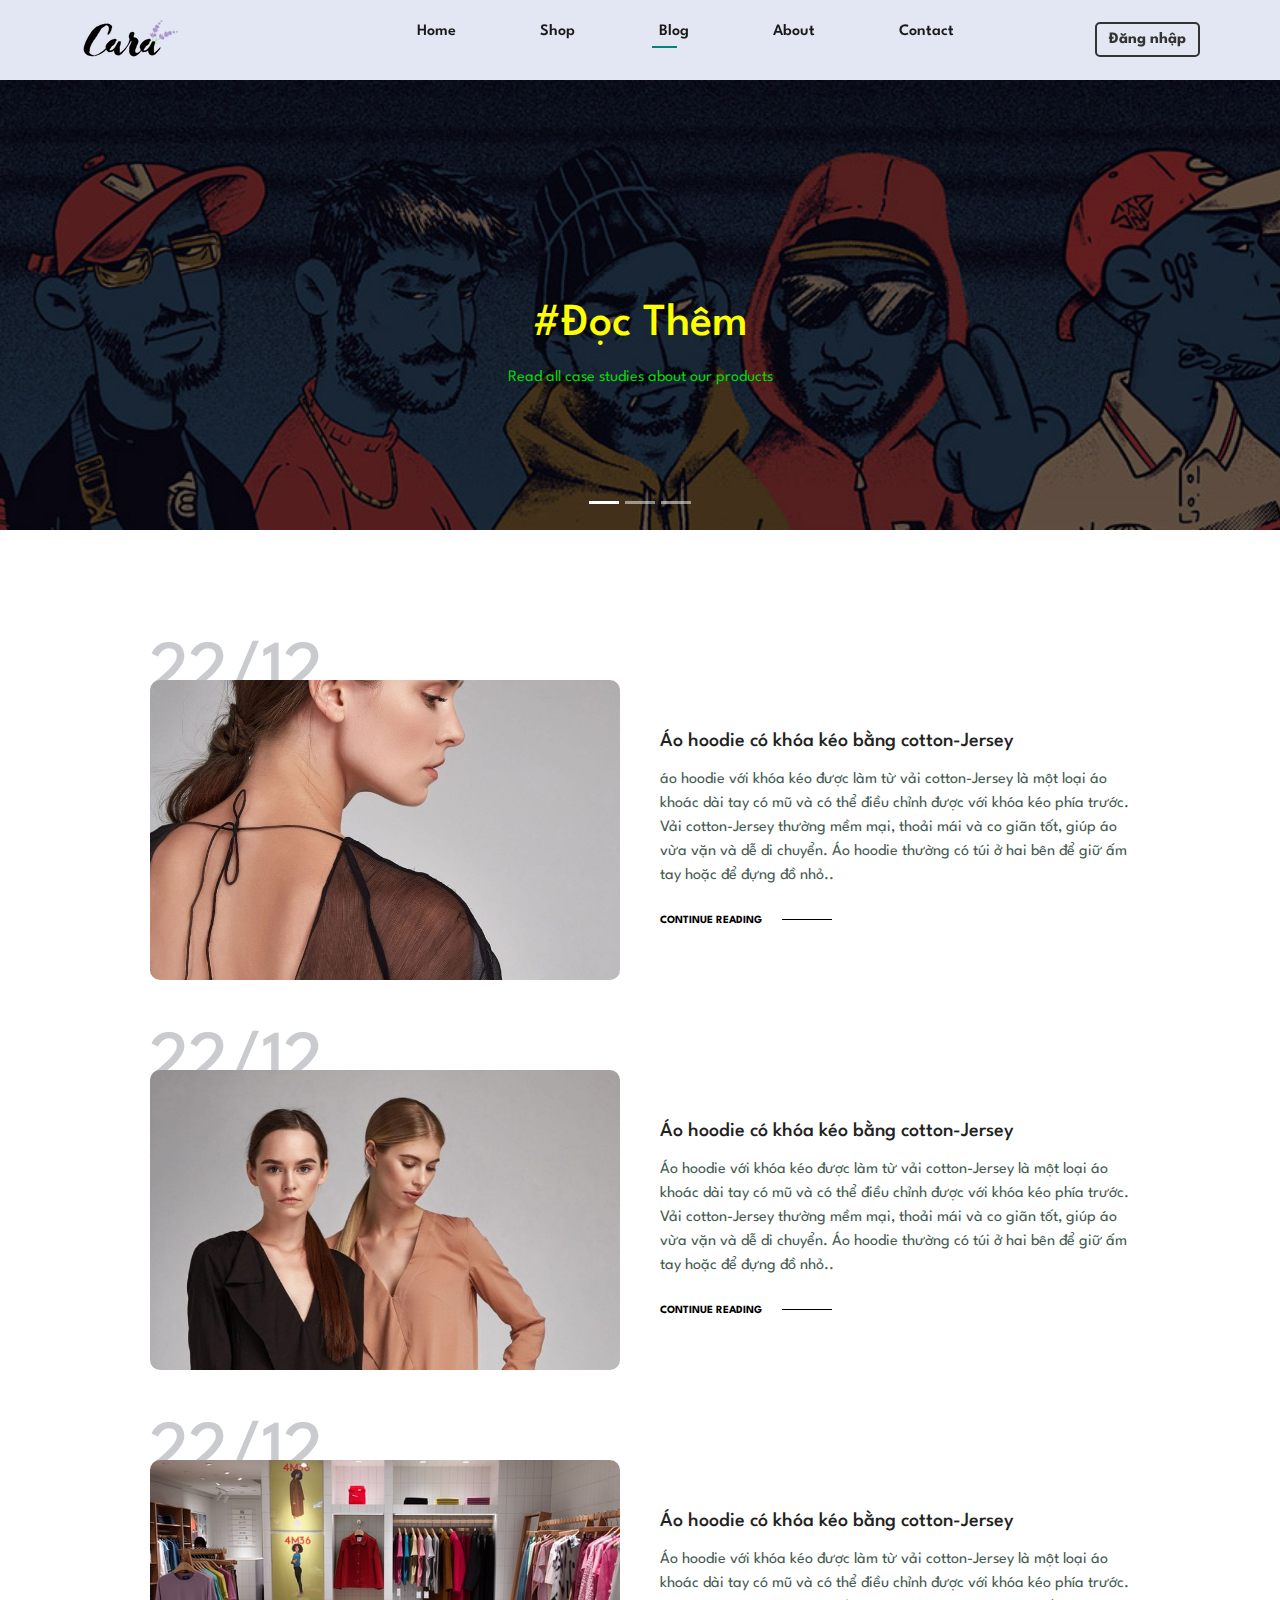
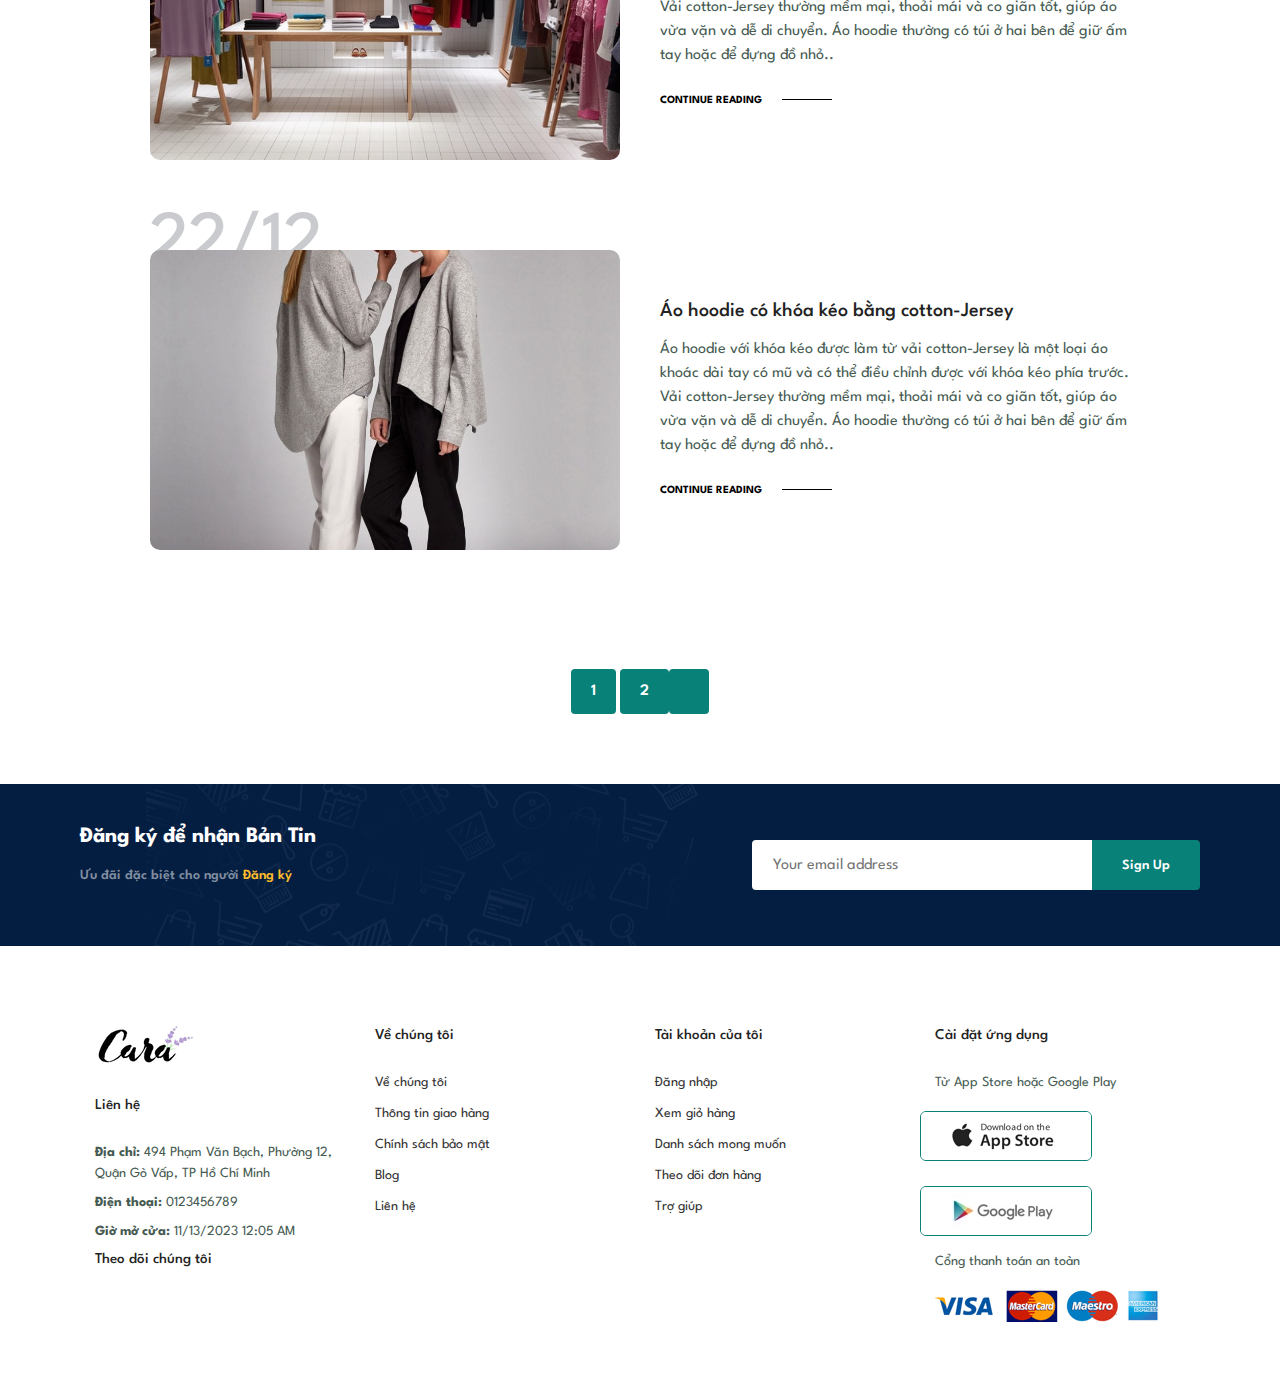
==== Build-and-Deploy-Ecommerce-Website-main/blog.html @ fd0916c1 "update" ====
<!DOCTYPE html>
<html lang="en">

<head>
    <meta charset="UTF-8">
    <meta http-equiv="X-UA-Compatible" content="IE=edge">
    <meta name="viewport" content="width=device-width, initial-scale=1.0">
    <title>My Project</title>
    <link rel="stylesheet" href="https://cdnjs.cloudflare.com/ajax/libs/font-awesome/6.4.2/css/all.min.css"
        integrity="sha512-z3gLpd7yknf1YoNbCzqRKc4qyor8gaKU1qmn+CShxbuBusANI9QpRohGBreCFkKxLhei6S9CQXFEbbKuqLg0DA=="
        crossorigin="anonymous" referrerpolicy="no-referrer" />
    <link rel="stylesheet" href="https://stackpath.bootstrapcdn.com/bootstrap/4.3.1/css/bootstrap.min.css"
        integrity="sha384-ggOyR0iXCbMQv3Xipma34MD+dH/1fQ784/j6cY/iJTQUOhcWr7x9JvoRxT2MZw1T" crossorigin="anonymous">
    <link rel="stylesheet" href="style.css">
</head>

<body>

    <section id="header">
        <a href="#"><img src="./img/logo.png" alt=""></a>

        <div id="navbar">
            <ul>
                <li><a href="index.html">Home</a></li>
                <li><a href="shop.html">Shop</a></li>
                <li><a class="active" href="blog.html">Blog</a></li>
                <li><a href="about.html">About</a></li>
                <li><a href="contact.html">Contact</a></li>
                <li><a href="cart.html"><i class="fa-solid fa-cart-shopping"></i></a></li>
            </ul>
            <div class="user-section">
                <a href="login.html" id="login-btn">Đăng nhập</a>
            </div>
        </div>
    </section>

    <!-- <section id="page-header" class="blog-header">
      
        <h2>#Readmore</h2>
     
        <p>Read all case studies about our products</p>
       
    </section> -->

    <div id="carouselExampleCaptions" class="carousel slide" data-ride="carousel">
        <ol class="carousel-indicators">
            <li data-target="#carouselExampleCaptions" data-slide-to="0" class="active"></li>
            <li data-target="#carouselExampleCaptions" data-slide-to="1"></li>
            <li data-target="#carouselExampleCaptions" data-slide-to="2"></li>
        </ol>
        <div class="carousel-inner">
            <div class="carousel-item active">
                <img src="img/banner/b1.jpg" class="d-block w-100 h-32" alt="...">
                <div class="carousel-caption d-none d-md-block">
                    <h2>#Đọc Thêm</h2>
                    <p>Read all case studies about our products</p>
                </div>
            </div>
            <div class="carousel-item">
                <img src="img/banner/b19.jpg" class="d-block w-100 h-32 " alt="...">
                <div class="carousel-caption d-none d-md-block">
                    <h2>#Đọc Thêm</h2>
                    <p>Read all case studies about our products</p>
                </div>
            </div>
            <div class="carousel-item">
                <img src="img/banner/b20.jpg" class="d-block w-100" alt="...">
                <div class="carousel-caption d-none d-md-block">
                    <h2>#Đọc Thêm</h2>
                    <p>Read all case studies about our products</p>
                </div>
            </div>
        </div>

    </div>


    <!--  -->
    <section id="blog">
        <div class="blog-box">
            <div class="blog-img">
                <img src="img/blog/b1.jpg" alt="">
            </div>
            <div class="blog-details">
                <h4>Áo hoodie có khóa kéo bằng cotton-Jersey</h4>
                <p>áo hoodie với khóa kéo được làm từ vải cotton-Jersey là một loại áo khoác dài tay có mũ và có thể
                    điều chỉnh được với khóa kéo phía trước. Vải cotton-Jersey thường mềm mại, thoải mái và co giãn tốt,
                    giúp áo vừa vặn và dễ di chuyển. Áo hoodie thường có túi ở hai bên để giữ ấm tay hoặc để đựng đồ
                    nhỏ..</p>
                <a href="#">CONTINUE READING</a>
            </div>
            <h1>22/12</h1>

        </div>
        <div class="blog-box">
            <div class="blog-img">
                <img src="img/blog/b2.jpg" alt="">
            </div>
            <div class="blog-details">
                <h4>Áo hoodie có khóa kéo bằng cotton-Jersey</h4>
                <p>Áo hoodie với khóa kéo được làm từ vải cotton-Jersey là một loại áo khoác dài tay có mũ và có thể
                    điều chỉnh được với khóa kéo phía trước. Vải cotton-Jersey thường mềm mại, thoải mái và co giãn tốt,
                    giúp áo vừa vặn và dễ di chuyển. Áo hoodie thường có túi ở hai bên để giữ ấm tay hoặc để đựng đồ
                    nhỏ..</p>
                <a href="#">CONTINUE READING</a>
            </div>
            <h1>22/12</h1>

        </div>
        <div class="blog-box">
            <div class="blog-img">
                <img src="img/blog/b3.jpg" alt="">
            </div>
            <div class="blog-details">
                <h4>Áo hoodie có khóa kéo bằng cotton-Jersey</h4>
                <p>Áo hoodie với khóa kéo được làm từ vải cotton-Jersey là một loại áo khoác dài tay có mũ và có thể
                    điều chỉnh được với khóa kéo phía trước. Vải cotton-Jersey thường mềm mại, thoải mái và co giãn tốt,
                    giúp áo vừa vặn và dễ di chuyển. Áo hoodie thường có túi ở hai bên để giữ ấm tay hoặc để đựng đồ
                    nhỏ..</p>
                <a href="#">CONTINUE READING</a>
            </div>
            <h1>22/12</h1>

        </div>
        <div class="blog-box">
            <div class="blog-img">
                <img src="img/blog/b4.jpg" alt="">
            </div>
            <div class="blog-details">
                <h4>Áo hoodie có khóa kéo bằng cotton-Jersey</h4>
                <p>Áo hoodie với khóa kéo được làm từ vải cotton-Jersey là một loại áo khoác dài tay có mũ và có thể
                    điều chỉnh được với khóa kéo phía trước. Vải cotton-Jersey thường mềm mại, thoải mái và co giãn tốt,
                    giúp áo vừa vặn và dễ di chuyển. Áo hoodie thường có túi ở hai bên để giữ ấm tay hoặc để đựng đồ
                    nhỏ..</p>
                <a href="#">CONTINUE READING</a>
            </div>
            <h1>22/12</h1>

        </div>
    </section>




    <section id="pagination" class="section-p1">
        <a href="">1</a>
        <a href="">2</a>
        <a href=""><i class="fa-solid fa-arrow-right"></i></a>
    </section>



    <section id="newsletter" class="section-p1 section-m1">
        <div class="newtext">
            <h4>Đăng ký để nhận Bản Tin</h4>
            <p>Ưu đãi đặc biệt cho người <span>Đăng ký</span></p>
        </div>
        <div class="form">
            <input type="text" placeholder="Your email address">
            <button class="normal">Sign Up</button>
        </div>
    </section>

    <section id="footer" class="section-p1">
        <div class="col">
            <img class="logo" src="img/logo.png" alt="">
            <h4>Liên hệ</h4>
            <p><strong>Địa chỉ:</strong> 494 Phạm Văn Bạch, Phường 12, Quận Gò Vấp, TP Hồ Chí Minh</p>
            <p><strong>Điện thoại:</strong> 0123456789</p>
            <p><strong>Giờ mở cửa:</strong> 11/13/2023 12:05 AM</p>
            <div class="follow">
                <h4>Theo dõi chúng tôi</h4>
                <div class="icon">
                    <i class="fa-brands fa-facebook"></i>
                    <i class="fa-brands fa-instagram"></i>
                    <i class="fa-brands fa-twitter"></i>
                    <i class="fa-brands fa-tiktok"></i>
                    <i class="fa-brands fa-youtube"></i>
                </div>
            </div>
        </div>
        <div class="col">
            <h4>Về chúng tôi</h4>
            <a href="#">Về chúng tôi</a>
            <a href="#">Thông tin giao hàng</a>
            <a href="#">Chính sách bảo mật</a>
            <a href="#">Blog</a>
            <a href="#">Liên hệ</a>
        </div>
        <div class="col">
            <h4>Tài khoản của tôi</h4>
            <a href="#">Đăng nhập</a>
            <a href="#">Xem giỏ hàng</a>
            <a href="#">Danh sách mong muốn</a>
            <a href="#">Theo dõi đơn hàng</a>
            <a href="#">Trợ giúp</a>
        </div>
        <div class="col install">
            <h4>Cài đặt ứng dụng</h4>
            <p>Từ App Store hoặc Google Play</p>
            <div class="row">
                <img src="img/pay/app.jpg" alt="">
                <img src="img/pay/play.jpg" alt="">
            </div>
            <p>Cổng thanh toán an toàn</p>
            <img src="img/pay/pay.png" alt="">
        </div>
    </section>


    <script src="https://code.jquery.com/jquery-3.3.1.slim.min.js"
        integrity="sha384-q8i/X+965DzO0rT7abK41JStQIAqVgRVzpbzo5smXKp4YfRvH+8abtTE1Pi6jizo"
        crossorigin="anonymous"></script>
    <script src="https://cdnjs.cloudflare.com/ajax/libs/popper.js/1.14.7/umd/popper.min.js"
        integrity="sha384-UO2eT0CpHqdSJQ6hJty5KVphtPhzWj9WO1clHTMGa3JDZwrnQq4sF86dIHNDz0W1"
        crossorigin="anonymous"></script>
    <script src="https://stackpath.bootstrapcdn.com/bootstrap/4.3.1/js/bootstrap.min.js"
        integrity="sha384-JjSmVgyd0p3pXB1rRibZUAYoIIy6OrQ6VrjIEaFf/nJGzIxFDsf4x0xIM+B07jRM"
        crossorigin="anonymous"></script>

    <script src="script.js"></script>
</body>

</html>
---- Build-and-Deploy-Ecommerce-Website-main/style.css ----
@import url("https://fonts.googleapis.com/css2?family=Spartan:wght@100;200;300;400;500;600;700;800;900&display=swap");
* {
  margin: 0;
  padding: 0;
  box-sizing: border-box;
  font-family: "Spartan", sans-serif;
}

html {
  scroll-behavior: smooth;
}

/* Global Styles */

h1 {
  font-size: 50px;
  line-height: 64px;
  color: #222;
}

h2 {
  font-size: 46px;
  line-height: 54px;
  color: #222;
}

h4 {
  font-size: 20px;
  color: #222;
}

h6 {
  font-weight: 700;
  font-size: 12px;
}

p {
  font-size: 16px;
  color: #465b52;
  margin: 15px 0 20px 0;
}

.section-p1 {
  padding: 40px 80px;
}
button.normal {
  font-size: 14px;
  font-weight: 600;
  padding: 15px 30px;
  color: #000;
  background-color: #fff;
  border-radius: 4px;
  cursor: pointer;
  border: none;
  outline: none;
  transition: 0.2s;
  display: inline-block;
}
button.white {
  font-size: 14px;
  font-weight: 600;
  padding: 11px 18px;
  color: #fff;
  background-color: transparent;
  cursor: pointer;
  border: 1px solid #fff;
  outline: none;
  transition: 0.2s;
}
.section-m1 {
  margin: 40px 0;
}

body {
  width: 100%;
}

#header {
  display: flex;
  align-items: center;
  justify-content: space-between;
  padding: 20px 80px;
  background-color: #E3E6F3;
  box-shadow: 0 5px 15px rgba(0,0,0,0.05);
  z-index: 999 ;
  position: sticky;
  top: 0;
  left: 0;
}
#navbar {
  display: flex;
  align-items: center;
  justify-content: center;
}
#navbar li {
  list-style: none;
  padding: 0 27px;
  position: relative;
}
#navbar li a {
  text-decoration: none;
  font-size: 16px;
  font-weight: 600;
  color: #1a1a1a;
  transition: 0.3 ease;
}
#navbar ul {
  list-style: none;
  display: flex;
}

#navbar li {
  margin: 0 15px;
}

.user-section a {
  margin-left: 15px;
  text-decoration: none;
  color: #333;
  font-weight: bold;
  transition: color 0.3s;
}

.user-section a:hover {
  color: #007BFF;
}

#login-btn,
#signup-btn {
  padding: 8px 12px;
  border: 2px solid #333;
  border-radius: 5px;
}

#login-btn:hover,
#signup-btn:hover {
  border-color: #090909;
  color: #0fd478;
}
#navbar li a:hover 
#navbar li a.active{
  color: #088178;
  transition: all 0.6s;
}

#navbar li a.active::after,#navbar li a:hover::after {
  content: '';
  width: 30%;
  height: 2px;
  background: #088178;
  position: absolute;
  bottom: -4px;
  left: 20px;
  transition: all .5s;
}
#hero {
  background-image: url("img/thuan.jpg");
  background-size: cover;
  background-position: top 20% right 0;
  background-repeat: no-repeat;
  height: 90vh;
  width: 100%;
  padding: 0 80px;
  display: flex;
  flex-direction: column;
  align-items: flex-start;
  justify-content: center;
}
#hero h4 {
  padding-bottom: 15px;
  color: forestgreen;

}
#hero h2 {
  color: rgb(139, 73, 34);

}
#hero h1 {
  color: rgb(139, 90, 34);

}

#hero button {
  background-image: url("img/button.png");
  background-color: transparent;
  color: #260881;
  border: 0;
  padding: 14px 80px 14px 65px;
  background-repeat: no-repeat;
  cursor: pointer;
  font-size: 15px;
  font-weight: 700;
}
#feature{
  display: flex;
  align-items: center;
  justify-content: space-between;
  flex-wrap: nowrap;
}

#feature .fe-box {
  width: 180px;
  text-align: center;
  padding: 25px 15px;
  box-shadow: 20px 20px 34px rgba(0,0,0,0.05);
  border: 1px solid #cce7d0;
  border-radius: 4px;
  margin: 15px 0;
}

#feature .fe-box:hover {
  box-shadow: 10px 10px 54px rgba(70,62,221,0.1);

}
#feature .fe-box img {
  width: 100%;
  margin-bottom: 10px;
}

#feature .fe-box h6 {
  display: inline-block;
  /* padding: 12px 8px 6px 8px; */
  line-height: 1px;
  border-radius: 4px;
  color: #088178;
  background-color: #fddde4;
  padding: 10px 15px;
  width: 100%;
}

#feature .fe-box:nth-child(2) h6{
  background-color: #cdebcd;
}
#feature .fe-box:nth-child(3) h6{
  background-color: #0cd20c;
}
#feature .fe-box:nth-child(4) h6{
  background-color: #8adf0c;
}
#feature .fe-box:nth-child(5) h6{
  background-color: rgb(235, 205, 208);
}
#feature .fe-box:nth-child(6) h6{
  background-color: #df7d0c;
}


#product1 {
  text-align: center;
} 
#product1 .pro-container{
  display: flex;
  justify-content: space-between;
  padding-top: 20px;
  flex-wrap: wrap;
}
#product1 .pro {
  width: 23%;
  min-width: 250px;
  padding: 10px 12px ;
  border: 1px solid #cce7d0;
  border-radius: 25px;
  cursor: pointer;
  box-shadow: 20px 20px 30px rgba(0,0,0,0.02);
  margin: 15px 0;
  transition: 0.2s ease ;
  position: relative;
}

#product1 .pro:hover {
  box-shadow: 20px 20px 30px rgba(0,0,0,0.06);
}
#product1 .pro img {
  width: 100%;
  border-radius: 20px;
}

#product1 .pro .des {
  text-align: start;
  padding: 10px 0;
}
#product1 .pro .des span {
  color: #606063;
  font-size: 15px;
}
#product1 .pro .des h5 {
  padding-top: 7px;
  color: #1a1a1a;
  font-size: 15px;
}
#product1 .pro .des i {
  font-size: 15px;
  color: rgb(243, 181, 25);
}
#product1 .pro .des h4 {
  padding-top: 7px;
  font-size: 15px;
  font-weight:700;
  color: #088178;
}

#product1 .pro .fa-cart-shopping {
  width: 40px;
  height: 40px;
  line-height: 40px;
  border-radius: 50px;
  background-color: #e8f6ea;
  color: #088178;
  border: 1px solid #cce7d0;
  position: absolute;
  bottom: 20px;
  right: 10px;
}

#banner{
  display: flex;
  flex-direction: column;
  justify-content: center;
  align-items: center;
  text-align: center;
  background-image: url(img/banner/b2.jpg);
  width: 100%;
  height: 40vh;
  background-size: cover;
  background-position: center;
}


#banner h4 {
  color: #fff;
  font-size: 16px;
}
#banner h2 {
  color: #fff;
  font-size: 30px;
  padding: 10px 0;
}
#banner h2 {
  color: #fff;
  font-size: 30px;
  padding: 10px 0;
}

#banner h2 span {
  color: #ef3636;
}
#banner button:hover {
  background: #088178;
  color: #fff;
}
#sm-banner {
  display: flex;
  justify-content: space-between  ;
  flex-wrap: wrap;
}

#sm-banner .banner-box {
  display: flex;
  flex-direction: column;
  justify-content: center;
  align-items: flex-start;
  background-image: url(img/banner/b17.jpg);
  min-width: 660px;
  height: 50vh;
  background-size: cover;
  background-position: center;
  padding: 30px;
}
#sm-banner .banner-box2 {
  background-image: url(img/banner/b10.jpg);
  
}

#sm-banner h4 {
  color: #fff;
  font-size: 20px;
  font-weight: 300;
}
#sm-banner h2 {
  color: #fff;
  font-size: 28px;
  font-weight: 800;
}
#sm-banner span{
  color: #fff;
  font-size: 14px;
  font-weight: 500;
  padding-bottom: 15px;
}
#sm-banner button:hover {
 background: #088178;
 border: 1px solid #088178;
}
#banner3 {
  display: flex;
  justify-content: space-between;
  flex-wrap: wrap;
  padding: 0 80px;
}

#banner3 .banner-box {
  display: flex;
  flex-direction: column;
  justify-content: center;
  align-items: flex-start;
  background-image: url(img/banner/b7.jpg);
  min-width: 30%;
  height: 30vh;
  background-size: cover;
  background-position: center;
  padding: 30px;
  margin-bottom: 30px;
}
#banner3 .banner-box2 {
  background-image: url(img/banner/b4.jpg);

}
#banner3 .banner-box3 {
  background-image: url(img/banner/b18.jpg);

}
#banner3 h2 {
  color: #fff;
  font-weight: 800;
  font-size: 15px;
}
#banner3 h3 {
  color: #ec544e;
  font-weight: 800;
  font-size: 15px;
}
#newsletter {
  display: flex;
  justify-content: space-between;
  flex-wrap: wrap;
  align-items: center;
  /* padding: 0 80px; */
  background-image: url("img/banner/b14.png");
  background-repeat: no-repeat;
  background-position: 20% 30%;
  background-color: #041e42;
}
#newsletter h4 {
  font-size: 22px;
  font-weight: 700;
  color: #fff;
}
#newsletter p {
  font-size: 14px;
  font-weight: 600;
  color: #818ea0;
}
#newsletter span{
  color: #ffbd27;
}
#newsletter input {
  height: 3.125rem;
  padding: 0 1.25em;
  width: 100%;
  border: 1px solid transparent;
  border-radius: 4px;
  outline: none;
  border-top-right-radius: 0;
  border-bottom-right-radius: 0;
  flex: 1;
}
#newsletter button {
  background-color: #088178;
  color: #fff;
  border-top-left-radius: 0;
  border-bottom-left-radius: 0;
  height: 50px;
  display: block;
}
#newsletter .form {
  display: flex;
  width: 40%;
}

#footer {
  display: flex;
  flex-wrap: wrap;
  justify-content: space-between;
}
#footer .col{
  display: flex;
  flex-direction: column;
  align-items: flex-start;
  margin-bottom: 20px;
}
#footer .logo {
  margin-bottom: 30px;

}
#footer h4 {
  font-size: 15px;
  padding-bottom: 20px;

}
#footer p {
  font-size: 14px;
  margin: 0 0 8px 0;
}
#footer a {
  font-size: 14px;
  text-decoration: none;
  color: #333;
  margin-bottom: 10px;
}

#footer .install .row img {
  border: 1px solid #088178;
  border-radius: 6px;
}

#footer .install img {
 margin: 10px 0px 15px 0;
}

#footer .follow i:hover,
#footer a:hover {
  color: #5d08e7;
} 
/* SHOP PAGE */
#page-header {
  background-image: url(img/banner/b1.jpg) ;
  width: 100%;
  height: 40vh;
  background-size: cover;
  display: flex;
  flex-direction: column;
  text-align: center;
  justify-content: center;
  padding: 14px;
}

#page-header h2,
#page-header p {
  color: #fff;
}

#pagination {
  text-align: center;
}
#pagination a{
  text-decoration: none;
  background-color: #088178;
  padding: 15px 20px;
  border-radius: 4px;
  color: white;
  font-weight: 600; 
}
#pagination a i {
  font-size: 16px;
}
/* Single Product */
#prodetails {
  display: flex;
  margin-top: 20px;
}
#prodetails .single-pro-image {
  width: 40%;
  margin-right: 50px;
}

.small-img-group {
  display: flex;
  justify-content: space-between;
}
.small-img-col {
  flex-basis: 24%;
  cursor: pointer;
}
#prodetails .single-pro-details {
  width: 50%;
 padding-top: 30px; 
}
#prodetails .single-pro-details h4 {
  padding: 40px 0 20px 0;
}

#prodetails .single-pro-details h2 {
  font-size: 25px;
}

#prodetails .single-pro-details select {
  display: block;
  padding: 5px 10px;
  margin-bottom: 10px;
}

#prodetails .single-pro-details input {
  width: 50px;
  height: 47px;
  padding-left: 10px;
  font-size: 16px;
  margin-right: 10px;
}

#prodetails .single-pro-details input:focus{
 outline: none; 
}


#prodetails .single-pro-details button {
  background: #088178;
  color: #E3E6F3;
}
#prodetails .single-pro-details span {
  line-height: 40px;
}



/* BLOG PAGE */
#page-header.blog-header {
  background-image: url(img/banner/b19.jpg);
}

#carouselExampleCaptions .carousel-inner .carousel-item img {
  width: 100%;
  height: 50vh;
  object-fit: cover; /* Đảm bảo ảnh không bị méo khi thay đổi tỷ lệ khung hình */
}
#carouselExampleCaptions .carousel-inner .carousel-item .carousel-caption {
  padding: 100px;
}
#carouselExampleCaptions .carousel-inner .carousel-item h2 {
  color: yellow;
}
#carouselExampleCaptions .carousel-inner .carousel-item p {
  color: #0cd20c;
}


#blog {
  padding: 150px 150px 0px 150px;
}
#blog .blog-box {
  display: flex;
  align-items: center;
  width: 100% ;
  position: relative;
  padding-bottom: 90px;
}
#blog .blog-img {
  width: 50%;
  margin-right: 40px;
}
#blog img {
  width: 100%;
  height: 300px;
  object-fit: cover;
  border-radius: 10px;

}

#blog .blog-details {
  width: 50%;

}

#blog .blog-details a {
  text-decoration: none;
  font-size: 11px;
  color: #000;
  font-weight: 700;
  position: relative;
  transition: 0.3s;
}

#blog .blog-details a::after{
  content: '';
  width: 50px;
  height: 1px;
  background-color: black;
  position: absolute;
  top: 4px;
  right: -70px;
}
#blog .blog-details a:hover {
  color: #088178;
}

#blog .blog-details a:hover::after{
  background-color: #088178;
}
#blog .blog-box h1{
  position: absolute;
  top: -40px;
  left: 0;
  font-size: 70px;
  color: #c9cbce;
  z-index: -9;
}

#about-head {
  display: flex;
  align-items: center;

}

#about-head img {
  width: 50%;
  height: auto;


}

#about-head div {
  padding-left: 40px;
}

#about-app {
  text-align: center;
}

#about-app .video {
  width: 70%;
  height: 100%;
  margin: 30px auto 0 auto;
}
#about-app .video video {
  width: 100%;
  height: 100%;
  border-radius: 20px;
}
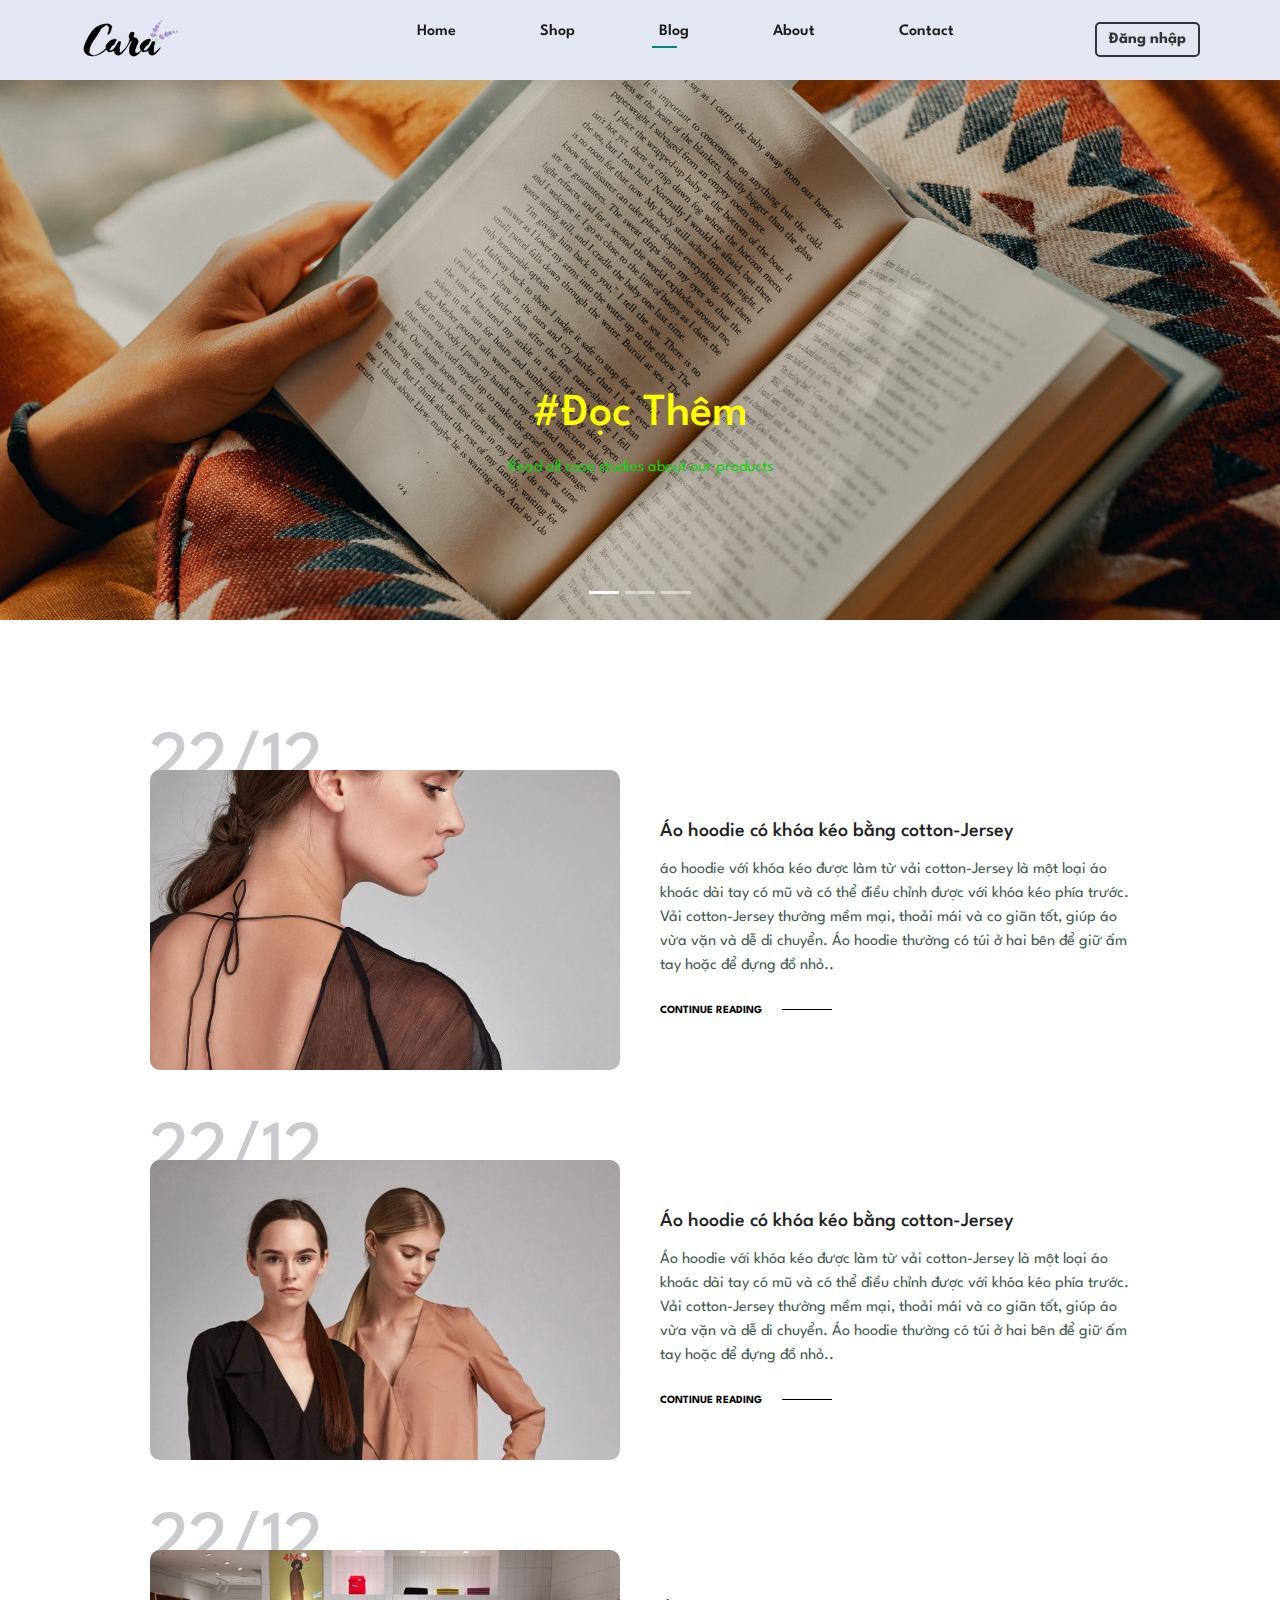
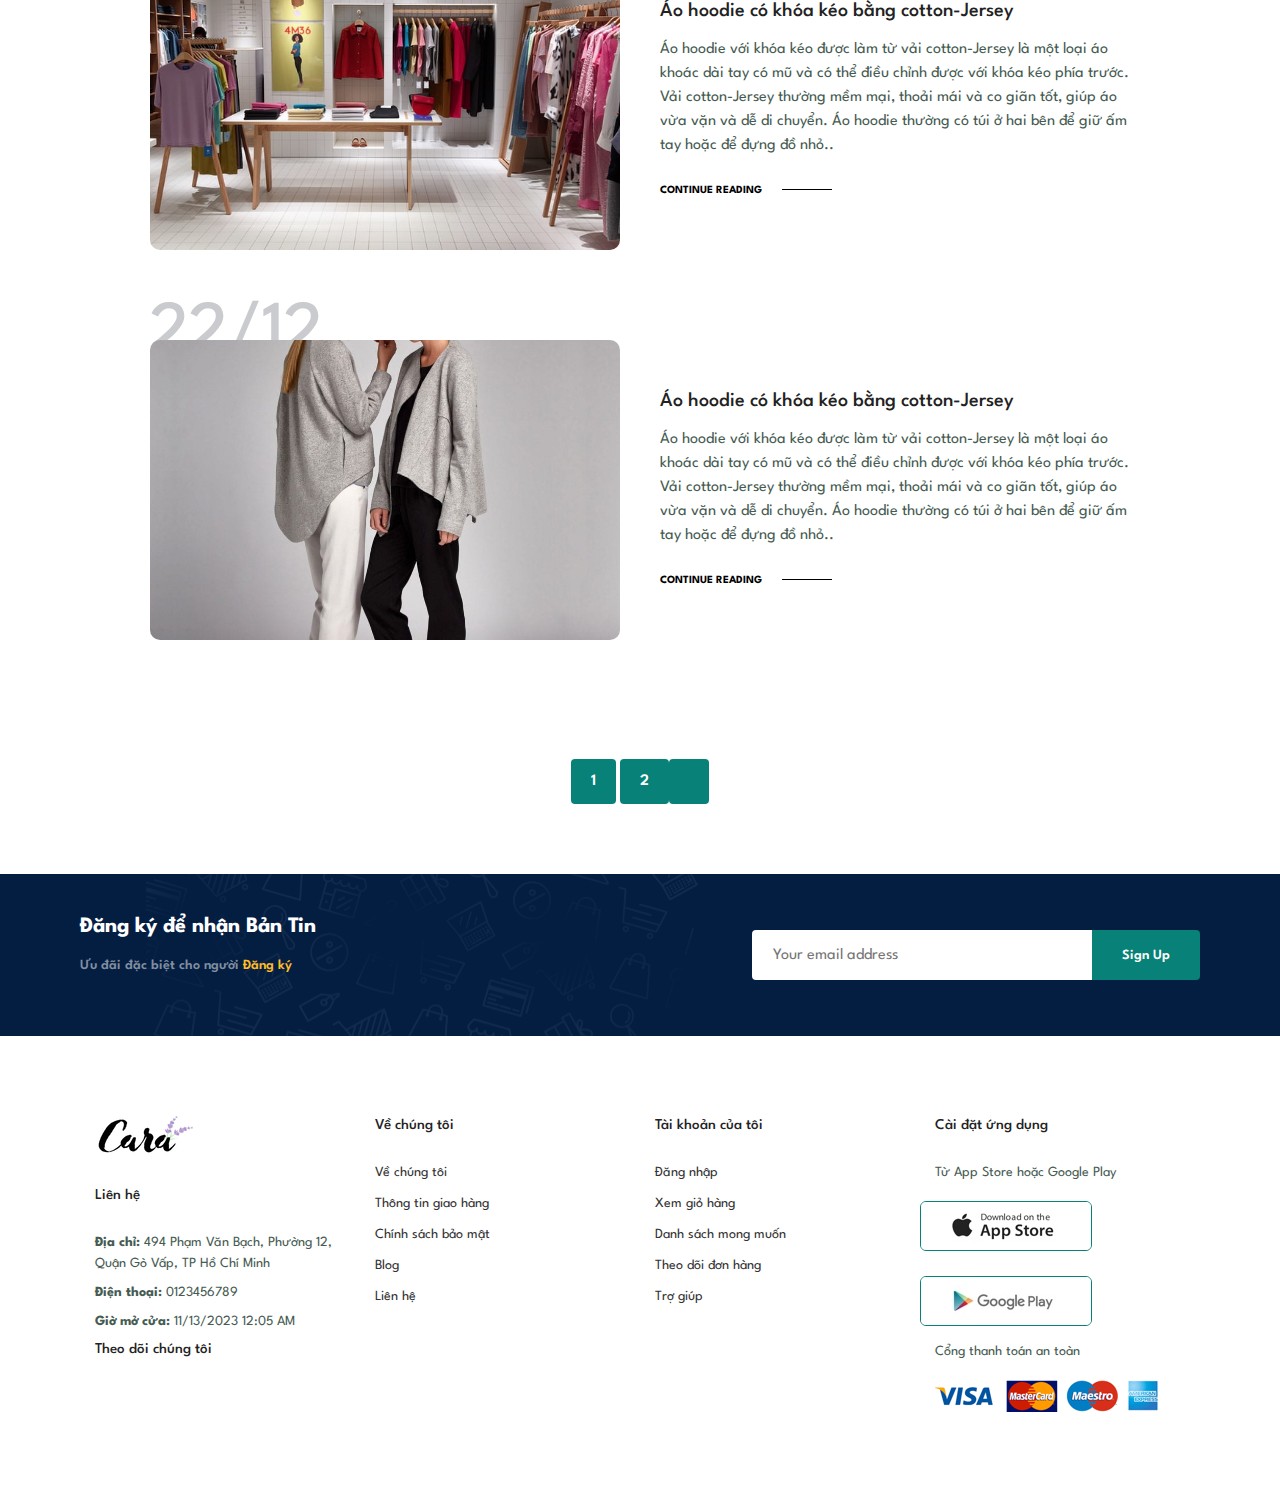
==== commit 16008b0e: "movie" ====
--- a/Build-and-Deploy-Ecommerce-Website-main/blog.html
+++ b/Build-and-Deploy-Ecommerce-Website-main/blog.html
@@ -50,14 +50,14 @@
         </ol>
         <div class="carousel-inner">
             <div class="carousel-item active">
-                <img src="img/banner/b1.jpg" class="d-block w-100 h-32" alt="...">
+                <img src="img/banner/b19.jpg" class="d-block w-100 h-32" alt="...">
                 <div class="carousel-caption d-none d-md-block">
                     <h2>#Đọc Thêm</h2>
                     <p>Read all case studies about our products</p>
                 </div>
             </div>
             <div class="carousel-item">
-                <img src="img/banner/b19.jpg" class="d-block w-100 h-32 " alt="...">
+                <img src="img/banner/b1.jpg" class="d-block w-100 h-32 " alt="...">
                 <div class="carousel-caption d-none d-md-block">
                     <h2>#Đọc Thêm</h2>
                     <p>Read all case studies about our products</p>
--- a/Build-and-Deploy-Ecommerce-Website-main/style.css
+++ b/Build-and-Deploy-Ecommerce-Website-main/style.css
@@ -525,7 +525,7 @@
 #page-header {
   background-image: url(img/banner/b1.jpg) ;
   width: 100%;
-  height: 40vh;
+  height: 60vh;
   background-size: cover;
   display: flex;
   flex-direction: column;
@@ -619,8 +619,11 @@
 
 #carouselExampleCaptions .carousel-inner .carousel-item img {
   width: 100%;
-  height: 50vh;
+  height: 60vh;
   object-fit: cover; /* Đảm bảo ảnh không bị méo khi thay đổi tỷ lệ khung hình */
+  background-position: bottom 50% left 0;
+  background-repeat: no-repeat;
+  background-size: cover;
 }
 #carouselExampleCaptions .carousel-inner .carousel-item .carousel-caption {
   padding: 100px;
@@ -724,4 +727,104 @@
   width: 100%;
   height: 100%;
   border-radius: 20px;
-} +} 
+
+/* contact page */
+#contact-details {
+  display: flex;
+  align-items: center;
+  justify-content: space-between;
+}
+
+#contact-details .details {
+  width: 40%;
+}
+
+#contact-details .details span,
+#form-details form span {
+  font-size: 12px;
+
+}
+#contact-details form h2,
+#form-details form h2 {
+  font-size: 26px;
+  line-height: 35px;
+  padding: 25px 0;
+}
+
+#contact-details .details h2 {
+  font-size: 26px;
+  line-height: 35px;
+  padding: 25px 0;
+}
+#contact-details .details h3 {
+  font-size: 16px;
+  padding-bottom: 15px;
+}
+#contact-details .details li {
+  list-style: none;
+  display: flex;
+  padding: 10px 0;
+}
+#contact-details .details li i {
+  font-size: 14px;
+  padding-left: 0px;
+}
+#contact-details .details li p {
+  margin: 0 20px;
+  font-size: 14px;
+}
+
+#form-details {
+  display: flex;
+  justify-content: space-between;
+  margin: 30px;
+  padding: 80px;
+  border: 1px solid #e1e1e1;
+}
+
+#form-details form {
+  width: 65%;
+  display: flex;
+  flex-direction: column;
+  align-items: flex-start;
+
+}
+
+#form-details form input,
+#form-details form textarea{
+  width: 100%;
+  padding: 12px 15px;
+  outline: none;
+  margin-bottom: 20px;
+  border: 1px solid #e1e1e1;
+}
+
+#form-details form button {
+  background-color: #088178;
+  color: #fff;
+}
+#form-details .people div {
+    padding-bottom: 25px;
+    display: flex;
+    align-items: flex-start;
+}
+#form-details .people div img {
+  width: 65px;
+  height: 65px;
+  object-fit: cover;
+  margin-right: 15px;
+  border-radius: 50%;
+}
+
+#form-details .people div p {
+  margin: 0;
+  font-size: 13px;
+  line-height: 25px;
+}
+#form-details .people div p span {
+  display: block;
+  font-size: 16px;
+  font-weight: 600;
+  color: #000;
+}